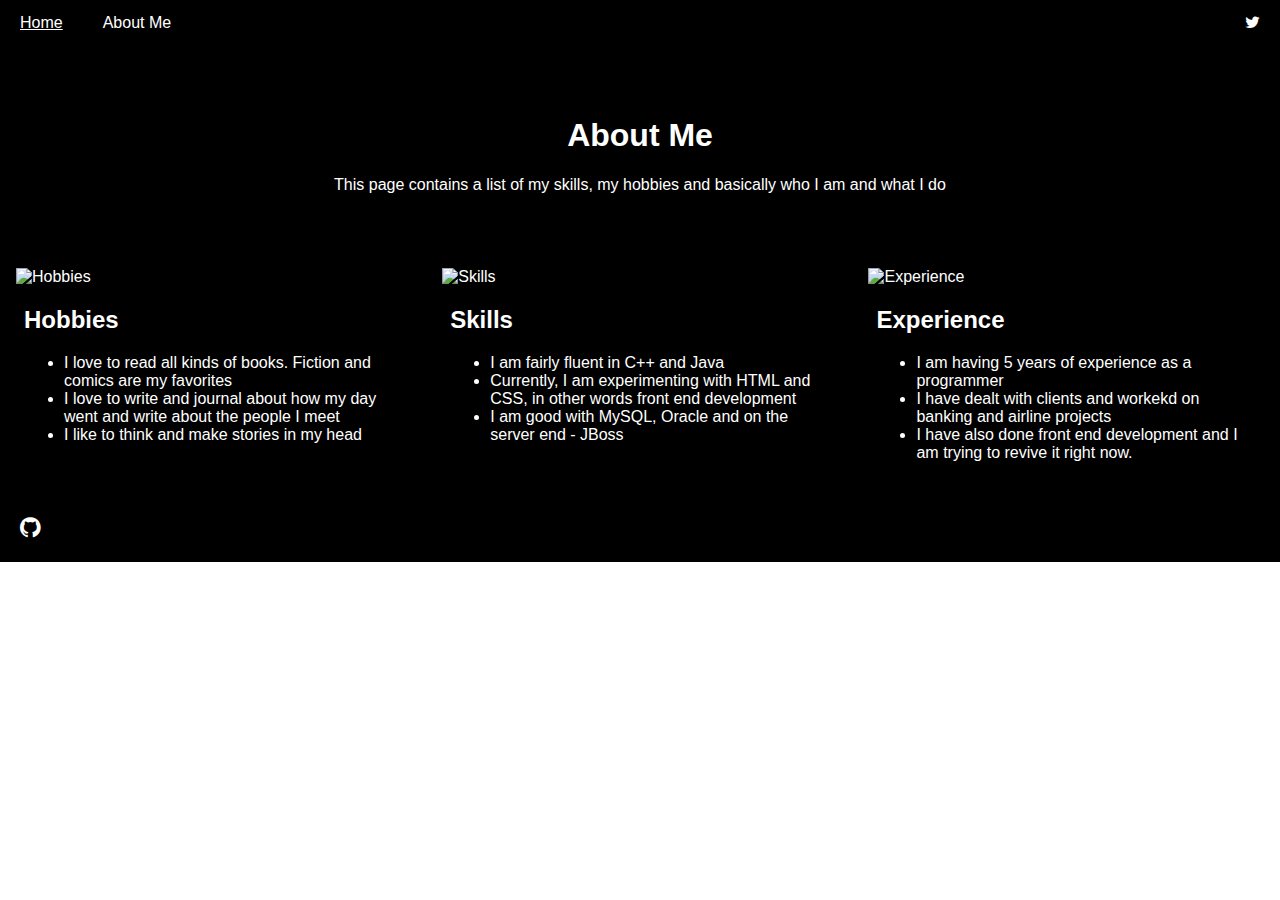
==== about.html @ 6e0dc9f1 "My new website" ====
<!DOCTYPE html>
<html>
<head>
<title>ShoBiz</title>
<meta name="viewport" content="width=device-width, initial-scale=1">
<link rel="stylesheet" href="https://cdnjs.cloudflare.com/ajax/libs/font-awesome/4.7.0/css/font-awesome.min.css">
<link rel="stylesheet" href="styles.css">
</head>
<body>

<div class="navbar">
  <a href="index.html">Home</a>
  <a href="#">About Me</a>
  <a href="https://twitter.com/BiswasSholanki" class="right"><i class="fa fa-twitter"></i></a>
</div>

<div class="about-section">
<h1> About Me </h1>
<p> This page contains a list of my skills, my hobbies and basically who I am
and what I do</p>
</div>

<div class="row">
	<div class="column">
		<div class="card">
		<img src="C:/Users/sg0303991/Desktop/303991_data/OneDrive - Sabre/Misc/VIP/MyProj/MyWebsite2/images/biker.jpg" alt="Hobbies" style="width:76%" >
		</div>
		<div class="container">
		<h2>Hobbies</h2>
		<p><ul>
			<li>I love to read all kinds of books. Fiction and comics are my favorites</li>
			<li>I love to write and journal about how my day went and write about the people I meet </li>
			<li>I like to think and make stories in my head </li></ul>
		</div>
	</div>
	
	<div class="column">
		<div class="card">
		<img src="C:/Users/sg0303991/Desktop/303991_data/OneDrive - Sabre/Misc/VIP/MyProj/MyWebsite2/images/author-image.jpg" alt="Skills" style="width:76%" >
		</div>
		<div class="container">
		<h2>Skills</h2>
		<p><ul>
			<li>I am fairly fluent in C++ and Java</li>
			<li>Currently, I am experimenting with HTML and CSS, in other words front end development </li>
			<li>I am good with MySQL, Oracle and on the server end - JBoss </li></ul>
		</div>
	</div>
	
	<div class="column">
		<div class="card">
		<img src="C:/Users/sg0303991/Desktop/303991_data/OneDrive - Sabre/Misc/VIP/MyProj/MyWebsite2/images/coder3.jpg" alt="Experience" style="width:100%" >
		</div>
		<div class="container">
		<h2>Experience</h2>
		<p><ul>
			<li>I am having 5 years of experience as a programmer</li>
			<li>I have dealt with clients and workekd on banking and airline projects</li>
			<li>I have also done front end development and I am trying to revive it right now.</li></ul>
		</div>
	</div>
	
</div>
<div class="footer">
  <a href="https://github.com/Sholanki/Sholanki.github.io"><i class="fa fa-github"></i></a>
</div>

</body>
</html>
---- styles.css ----
* {
  box-sizing: border-box;
}

body {
  font-family: Arial, Helvetica, sans-serif;
  margin: 0;
}

html {
  box-sizing: border-box;
}

/* Style the header */
.header {
  padding: 40px;
  text-align: center;
  background: black;
  color: white;
  line-height: 0.3;
}

/* Increase the font size of the h1 element */
.header h1 {
  font-size: 70px;
}

.header p {
	font-size: 35px;
}

/* Style the top navigation bar */
.navbar {
  overflow: hidden;
  background-color: black;
}

/* Style the navigation bar links */
.navbar a {
  float: left;
  display: block;
  color: white;
  text-align: center;
  padding: 14px 20px;
  text-decoration: none;
}

/* Right-aligned link */
.navbar a.right {
  float: right;
}

/* Underline will come on hovering */
.navbar a:hover {
  text-decoration: underline;
}

/* Column container */
.row {  
  display: flex;
  flex-wrap: wrap;
  background-color: black;
}

/* Create two unequal columns that sits next to each other */
/* Sidebar/left column */
.side {
  flex: 50%;
  background-color: black;
  padding: 20px;
}

/* Main column */
.main {   
  flex: 50%;
  background-color: black;
  padding: 20px;
  color: white;
}

*, *:before, *:after {
  box-sizing: inherit;
}

.column {
  float: left;
  width: 33.3%;
  margin-bottom: 16px;
  padding: 0 8px;
  background-color: black;
  color: white;
}

.card {
  box-shadow: 0 4px 8px 0 rgba(0, 0, 0, 0.2);
  margin: 8px;
}

.about-section {
  padding: 50px;
  text-align: center;
  background-color: black;
  color: white;
}

.container {
  padding: 0 16px;
}

.container::after, .row::after {
  content: "";
  clear: both;
  display: table;
}

@media screen and (max-width: 650px) {
  .column {
    width: 100%;
    display: block;
  }
}
/* Responsive layout - when the screen is less than 700px wide, make the two columns stack on top of each other instead of next to each other */
@media screen and (max-width: 700px) {
  .row {   
    flex-direction: column;
  }
}

/* Responsive layout - when the screen is less than 400px wide, make the navigation links stack on top of each other instead of next to each other */
@media screen and (max-width: 400px) {
  .navbar a {
    float: none;
    width:100%;
  }
}

.footer {
  padding: 20px; /* Some padding */
  text-align: left; /* Left aligned text*/
  background: black; /* black background */
  color: white;
  font-size: 24px;
  font-family: -apple-system,BlinkMacSystemFont,Segoe UI,Roboto,Oxygen,Ubuntu,Cantarell,Open Sans,Helvetica Neue,sans-serif
}

.footer a{
  color: white;
  font-family: -apple-system,BlinkMacSystemFont,Segoe UI,Roboto,Oxygen,Ubuntu,Cantarell,Open Sans,Helvetica Neue,sans-serif
}
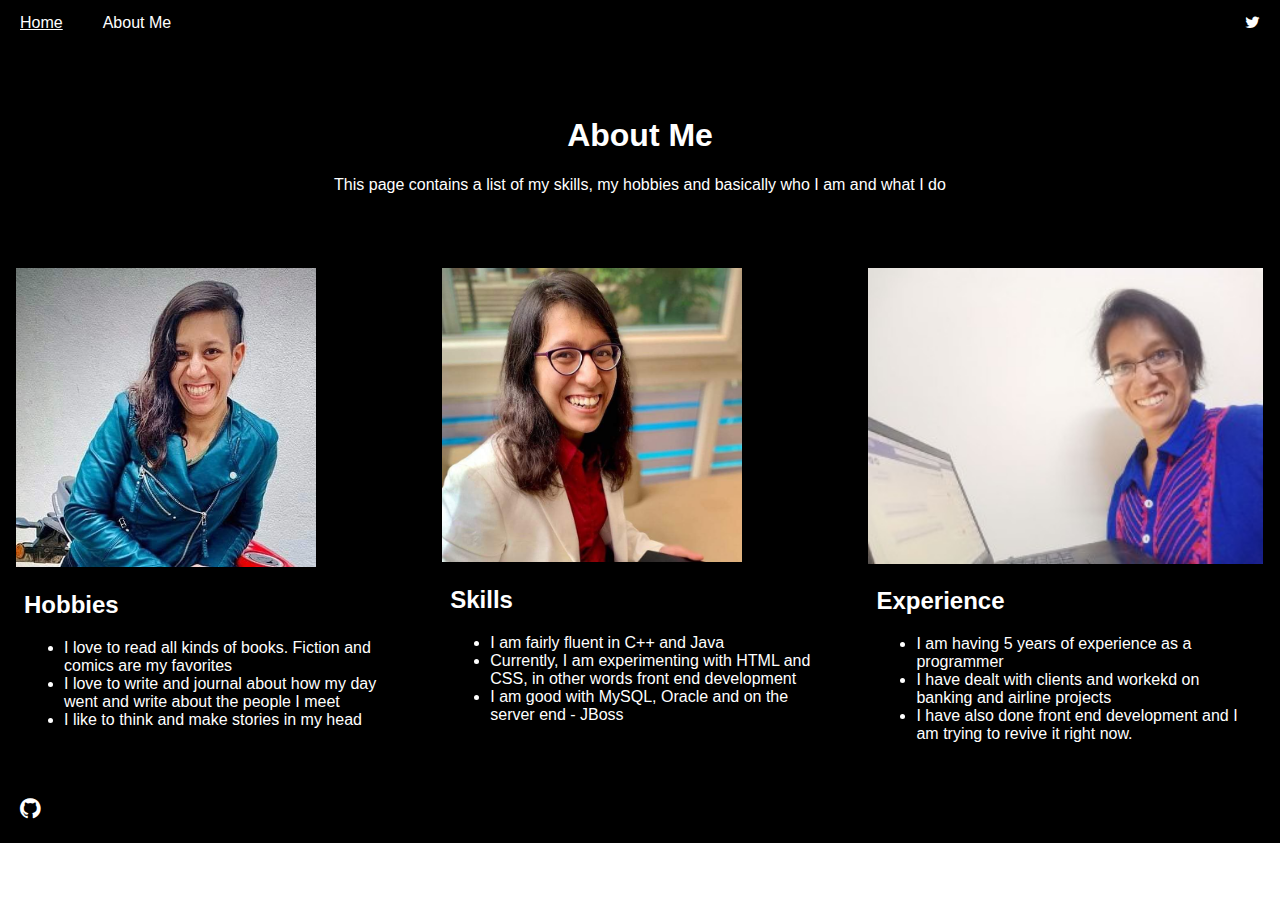
==== commit 93955325: "Changed images section" ====
--- a/about.html
+++ b/about.html
@@ -23,7 +23,7 @@
 <div class="row">
 	<div class="column">
 		<div class="card">
-		<img src="C:/Users/sg0303991/Desktop/303991_data/OneDrive - Sabre/Misc/VIP/MyProj/MyWebsite2/images/biker.jpg" alt="Hobbies" style="width:76%" >
+		<img src="images/biker.jpg" alt="Hobbies" style="width:76%" >
 		</div>
 		<div class="container">
 		<h2>Hobbies</h2>
@@ -36,7 +36,7 @@
 	
 	<div class="column">
 		<div class="card">
-		<img src="C:/Users/sg0303991/Desktop/303991_data/OneDrive - Sabre/Misc/VIP/MyProj/MyWebsite2/images/author-image.jpg" alt="Skills" style="width:76%" >
+		<img src="images/author-image.jpg" alt="Skills" style="width:76%" >
 		</div>
 		<div class="container">
 		<h2>Skills</h2>
@@ -49,7 +49,7 @@
 	
 	<div class="column">
 		<div class="card">
-		<img src="C:/Users/sg0303991/Desktop/303991_data/OneDrive - Sabre/Misc/VIP/MyProj/MyWebsite2/images/coder3.jpg" alt="Experience" style="width:100%" >
+		<img src="images/coder3.jpg" alt="Experience" style="width:100%" >
 		</div>
 		<div class="container">
 		<h2>Experience</h2>
